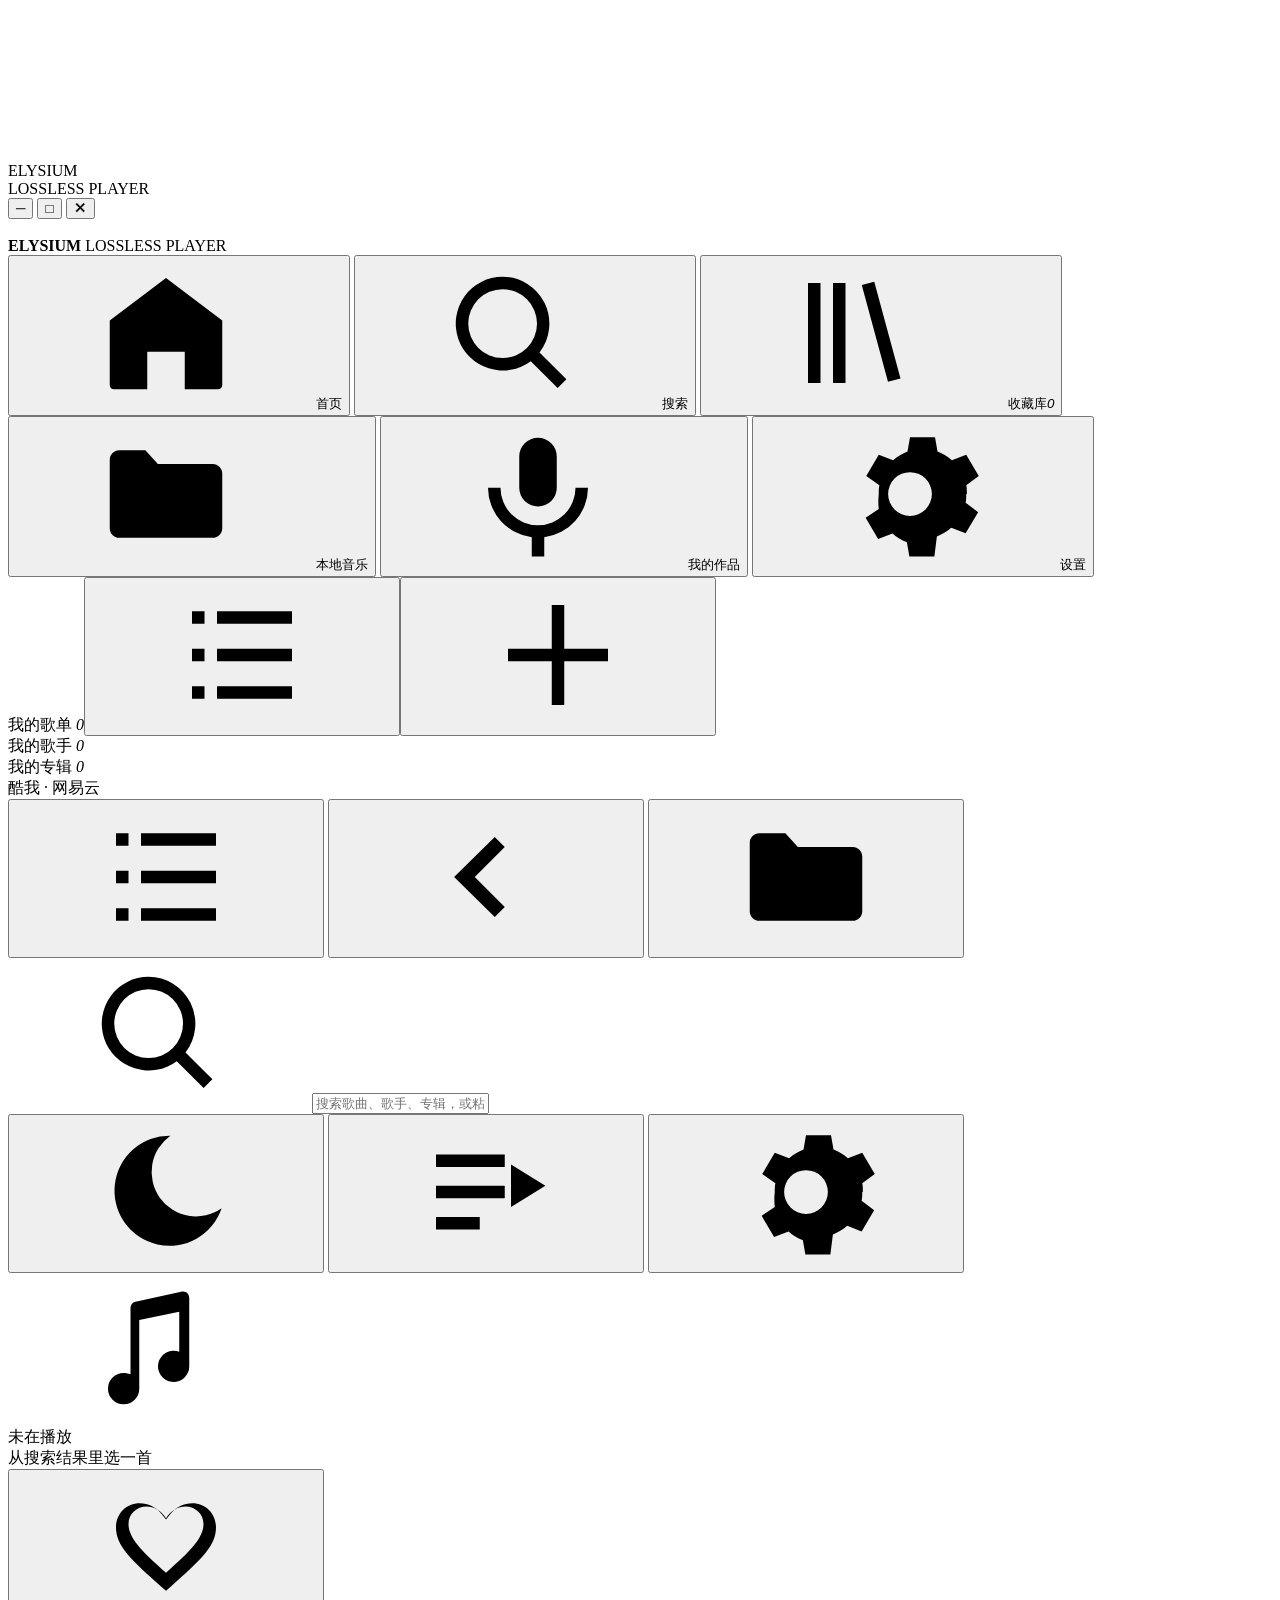
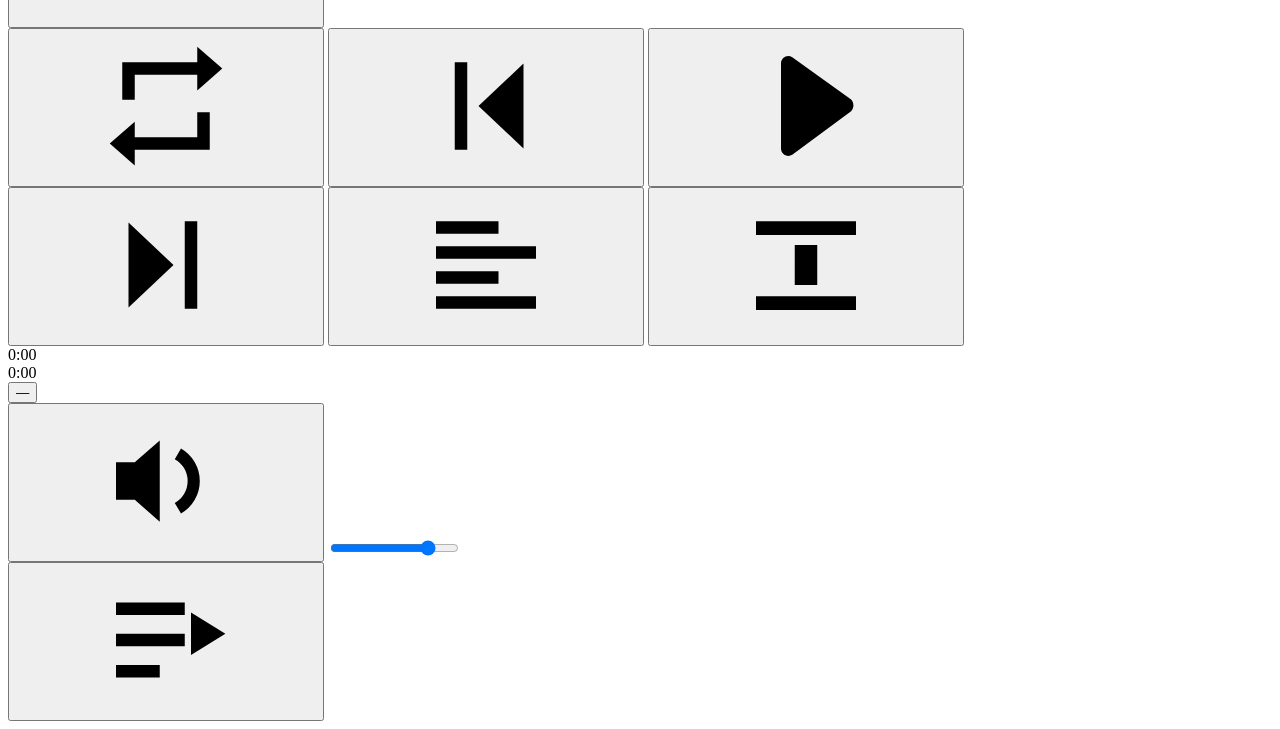
==== web/index.html @ 4a7fff87 "fix(android): beta1 三大真机问题修复（v2.2.0-beta2） 打包机制（beta1 根因）： - APK 的 Python/前端资源此前靠构建机手工拷到 android/app" ====
<!doctype html>
<html lang="zh-CN" data-theme="dark" data-chrome="on">
<head>
<meta charset="utf-8"/>
<!-- viewport-fit=cover：仅对 Android edge-to-edge 生效，桌面 WebView2 忽略 -->
<meta name="viewport" content="width=device-width, initial-scale=1, viewport-fit=cover"/>
<title>Elysium</title>
<link rel="icon" href="/logo.png">
<link rel="stylesheet" href="/style.css"/>
<!-- 窗口壳层：必须在 style.css 之后；回滚只需删掉这两行引用 -->
<link rel="stylesheet" href="/window-chrome.css"/>
</head>
<body>
<svg class="sprite" aria-hidden="true">
  <symbol id="i-note" viewBox="0 0 24 24"><path d="M9 18.5a2.5 2.5 0 1 1-2.5-2.5c.4 0 .8.1 1.1.2V5.6c0-.5.3-.9.8-1l7.3-1.6c.7-.2 1.3.3 1.3 1v10.9a2.5 2.5 0 1 1-1.6-2.3V6.2L9 7.5v11z"/></symbol>
  <symbol id="i-search" viewBox="0 0 24 24"><path d="M10.5 3a7.5 7.5 0 0 1 5.9 12.1l4.3 4.3-1.4 1.4-4.3-4.3A7.5 7.5 0 1 1 10.5 3zm0 2a5.5 5.5 0 1 0 0 11 5.5 5.5 0 0 0 0-11z"/></symbol>
  <symbol id="i-play" viewBox="0 0 24 24"><path d="M8 5.2c0-.9 1-1.5 1.8-1L19 10.8c.8.5.8 1.7 0 2.2L9.8 19.8c-.8.5-1.8-.1-1.8-1V5.2z"/></symbol>
  <symbol id="i-pause" viewBox="0 0 24 24"><path d="M7 4h3.2v16H7zM13.8 4H17v16h-3.2z"/></symbol>
  <symbol id="i-dl" viewBox="0 0 24 24"><path d="M11 3h2v9.2l3.3-3.3 1.4 1.4L12 16 6.3 10.3l1.4-1.4L11 12.2V3zM4 18h16v2H4z"/></symbol>
  <symbol id="i-heart" viewBox="0 0 24 24"><path d="M12 20.3l-1.1-1C6 14.9 3 12.2 3 8.9 3 6.2 5.1 4 7.8 4c1.6 0 3.1.7 4.2 1.9C13.1 4.7 14.6 4 16.2 4 18.9 4 21 6.2 21 8.9c0 3.3-3 6-7.9 10.4l-1.1 1z"/></symbol>
  <symbol id="i-heart-o" viewBox="0 0 24 24"><path d="M12 19l-.7-.6C6.4 14.1 4 11.8 4 8.9 4 6.7 5.6 5 7.8 5c1.3 0 2.6.6 3.5 1.7l.7.9.7-.9C13.6 5.6 14.9 5 16.2 5 18.4 5 20 6.7 20 8.9c0 2.9-2.4 5.2-7.3 9.5l-.7.6zm0-11.6C11.2 6.1 10 5.5 8.9 5.5 7.3 5.5 6 6.7 6 8.3c0 2.2 2 4.3 6 7.8 4-3.5 6-5.6 6-7.8 0-1.6-1.3-2.8-2.9-2.8-1.1 0-2.3.6-3.1 1.9z"/></symbol>
  <symbol id="i-quote" viewBox="0 0 24 24"><path d="M4 17h16v2H4zm0-4h10v2H4zm0-4h16v2H4zm0-4h10v2H4z"/></symbol>
  <symbol id="i-gear" viewBox="0 0 24 24"><path d="M12 8.5a3.5 3.5 0 1 0 0 7 3.5 3.5 0 0 0 0-7zm9 3.5c0 .5 0 1-.1 1.4l2 1.5-2 3.4-2.3-.9c-.7.6-1.5 1.1-2.3 1.4L15.9 22h-4l-.4-2.3c-.9-.3-1.6-.8-2.3-1.4l-2.3.9-2-3.4L7 14.4A11 11 0 0 1 7 12c0-.5 0-1 .1-1.4L5 9.1l2-3.4 2.3.9c.7-.6 1.5-1.1 2.3-1.4L12 2.9h4l.4 2.3c.9.3 1.6.8 2.3 1.4l2.3-.9 2 3.4-2 1.5c.1.4.1.9.1 1.4z"/></symbol>
  <symbol id="i-prev" viewBox="0 0 24 24"><path d="M7 5h2v14H7zm3.8 7L18 5.2v13.6L10.8 12z"/></symbol>
  <symbol id="i-next" viewBox="0 0 24 24"><path d="M15 5h2v14h-2zM13.2 12L6 18.8V5.2L13.2 12z"/></symbol>
  <symbol id="i-close" viewBox="0 0 24 24"><path d="M6.4 5 12 10.6 17.6 5 19 6.4 13.4 12 19 17.6 17.6 19 12 13.4 6.4 19 5 17.6 10.6 12 5 6.4z"/></symbol>
  <symbol id="i-vol" viewBox="0 0 24 24"><path d="M4 9h3l4-3.5v13L7 15H4zm10.4-2.2a6 6 0 0 1 0 10.4l-1-1.7a4 4 0 0 0 0-7z"/></symbol>
  <symbol id="i-vol-x" viewBox="0 0 24 24"><path d="M4 9h3l4-3.5v13L7 15H4zm10.6 1.1 1.4-1.4 1.8 1.8 1.8-1.8 1.4 1.4L19.2 12l1.8 1.8-1.4 1.4-1.8-1.8-1.8 1.8-1.4-1.4 1.8-1.8z"/></symbol>
  <symbol id="i-queue" viewBox="0 0 24 24"><path d="M4 6h11v2H4zm0 5h11v2H4zm0 5h7v2H4zm12-8.4L21.5 11 16 14.4V7.6z"/></symbol>
  <symbol id="i-repeat" viewBox="0 0 24 24"><path d="M7 7h10v2.5L21 6l-4-3.5V5H5v6h2V7zm10 10H7v-2.5L3 18l4 3.5V19h12v-6h-2v4z"/></symbol>
  <symbol id="i-repeat-one" viewBox="0 0 24 24"><path d="M7 7h10v2.5L21 6l-4-3.5V5H5v6h2V7zm10 10H7v-2.5L3 18l4 3.5V19h12v-6h-2v4zM12.9 9.6h-1.2l-1.4.8v1.2l1.3-.8v4.8h1.3V9.6z"/></symbol>
  <symbol id="i-shuffle" viewBox="0 0 24 24"><path d="M16 4h5v5h-2V7.4l-4.3 4.3-1.4-1.4L17.6 6H16V4zM3 6h4.2l9.5 9.5H21v2h-5l-9.5-9.5H3V6zm0 12h4.2l3.3-3.3 1.4 1.4L7.6 20H3v-2z"/></symbol>
  <symbol id="i-trash" viewBox="0 0 24 24"><path d="M9 3h6l1 2h4v2H4V5h4l1-2zM6 9h12l-1 12H7L6 9z"/></symbol>
  <symbol id="i-retry" viewBox="0 0 24 24"><path d="M12 5V2L8 6l4 4V7a5 5 0 1 1-5 5H5a7 7 0 1 0 7-7z"/></symbol>
  <symbol id="i-check" viewBox="0 0 24 24"><path d="M9.6 16.2 5.4 12l-1.4 1.4 5.6 5.6L20 8.6 18.6 7.2z"/></symbol>
  <symbol id="i-more" viewBox="0 0 24 24"><path d="M6 10.5a1.5 1.5 0 1 1 0 3 1.5 1.5 0 0 1 0-3zm6 0a1.5 1.5 0 1 1 0 3 1.5 1.5 0 0 1 0-3zm6 0a1.5 1.5 0 1 1 0 3 1.5 1.5 0 0 1 0-3z"/></symbol>
  <symbol id="i-home" viewBox="0 0 24 24"><path d="M12 3.2 21 10v10.3c0 .4-.3.7-.7.7H15v-6h-6v6H3.7c-.4 0-.7-.3-.7-.7V10l9-6.8z"/></symbol>
  <symbol id="i-lib" viewBox="0 0 24 24"><path d="M4 4h2v16H4zm4 0h2v16H8zm4.6.3 2-.5 4.2 15.5-2 .5z"/></symbol>
  <symbol id="i-disc" viewBox="0 0 24 24"><path d="M12 2a10 10 0 1 0 0 20 10 10 0 0 0 0-20zm0 2a8 8 0 1 1 0 16 8 8 0 0 1 0-16zm0 4.5a3.5 3.5 0 1 0 0 7 3.5 3.5 0 0 0 0-7z"/></symbol>
  <symbol id="i-mic" viewBox="0 0 24 24"><path d="M12 3a3 3 0 0 1 3 3v5a3 3 0 0 1-6 0V6a3 3 0 0 1 3-3zm6 8h2a8 8 0 0 1-7 7.9V22h-2v-3.1A8 8 0 0 1 4 11h2a6 6 0 0 0 12 0z"/></symbol>
  <symbol id="i-clock" viewBox="0 0 24 24"><path d="M12 3a9 9 0 1 0 0 18 9 9 0 0 0 0-18zm0 2a7 7 0 1 1 0 14 7 7 0 0 1 0-14zm-1 2v6l4.5 2.6L17 13.9l-3.5-2V7z"/></symbol>
  <symbol id="i-back" viewBox="0 0 24 24"><path d="M13.4 5.6 15 7.2 10.2 12l4.8 4.8-1.6 1.6L6.9 12z"/></symbol>
  <symbol id="i-fwd" viewBox="0 0 24 24"><path d="M10.6 5.6 9 7.2 13.8 12 9 16.8l1.6 1.6L17.1 12z"/></symbol>
  <symbol id="i-folder" viewBox="0 0 24 24"><path d="M3 6.5C3 5.7 3.7 5 4.5 5h4.2l2 2.2H19.5c.8 0 1.5.7 1.5 1.5v8.8c0 .8-.7 1.5-1.5 1.5h-15C3.7 19 3 18.3 3 17.5v-11z"/></symbol>
  <symbol id="i-sun" viewBox="0 0 24 24"><path d="M12 6.5a5.5 5.5 0 1 0 0 11 5.5 5.5 0 0 0 0-11zm0 2a3.5 3.5 0 1 1 0 7 3.5 3.5 0 0 1 0-7zM11 1h2v3h-2zm0 19h2v3h-2zM1 11h3v2H1zm19 0h3v2h-3zM4.2 5.6 5.6 4.2 7.8 6.4 6.4 7.8zM16.2 17.6l1.4-1.4 2.2 2.2-1.4 1.4zM18.4 4.2l1.4 1.4-2.2 2.2-1.4-1.4zM5.6 19.8l-1.4-1.4 2.2-2.2 1.4 1.4z"/></symbol>
  <symbol id="i-moon" viewBox="0 0 24 24"><path d="M12.7 3a8.8 8.8 0 1 0 8.2 11.6 7 7 0 0 1-8.2-11.6z"/></symbol>
  <symbol id="i-spark" viewBox="0 0 24 24"><path d="M12 2.6 13.9 9l6.5 1.9-6.5 1.9L12 19.4l-1.9-6.6L3.6 10.9 10.1 9z"/></symbol>
  <symbol id="i-plus" viewBox="0 0 24 24"><path d="M11 4h2v7h7v2h-7v7h-2v-7H4v-2h7z"/></symbol>
  <symbol id="i-mini" viewBox="0 0 24 24"><path d="M4 5h16v2.2H4zm0 12h16v2.2H4zm6.2-8.2h3.6v6.4h-3.6z"/></symbol>
  <symbol id="i-restore" viewBox="0 0 24 24"><path d="M4 4h16v16H4V4zm2 2v12h12V6H6zM8 8h8v8H8V8z"/></symbol>
  <symbol id="i-list" viewBox="0 0 24 24"><path d="M4 5h2v2H4zm4 0h12v2H8zM4 11h2v2H4zm4 0h12v2H8zm-4 6h2v2H4zm4 0h12v2H8z"/></symbol>
</svg>

<div class="shell">
  <!-- 自绘标题栏：窗口壳层的一部分，不属于业务 UI。
       .pywebview-drag-region 是 pywebview 在 frameless 下的拖拽区标记，
       等价于 ZCode 的 app-region:drag；窗口按钮区刻意不加，避免吞掉点击。 -->
  <div class="wc-title">
    <div class="wc-brand"><img src="/logo.png" alt=""><span>ELYSIUM</span></div>
    <div class="wc-drag pywebview-drag-region"></div>
    <div class="wc-path">LOSSLESS PLAYER</div>
    <div class="wc-ctrls">
      <button class="wc-ctrl" data-act="min" title="最小化" aria-label="最小化">─</button>
      <button class="wc-ctrl" data-act="max" title="最大化 / 还原" aria-label="最大化或还原">□</button>
      <button class="wc-ctrl" data-act="close" title="关闭" aria-label="关闭">✕</button>
    </div>
  </div>

  <aside class="side">
    <div class="side-brand">
      <div class="brand-mark"><img src="/logo.png" alt=""></div>
      <div class="brand-txt">
        <b>ELYSIUM</b>
        <span>LOSSLESS PLAYER</span>
      </div>
    </div>

    <nav class="snav" id="snav">
      <button class="snav-i on" data-nav="home"><svg><use href="#i-home"/></svg><span>首页</span></button>
      <button class="snav-i" data-nav="search"><svg><use href="#i-search"/></svg><span>搜索</span></button>
      <button class="snav-i" data-nav="library"><svg><use href="#i-lib"/></svg><span>收藏库</span><em id="libCount">0</em></button>
      <button class="snav-i" data-nav="local"><svg><use href="#i-folder"/></svg><span>本地音乐</span><em id="localCount" hidden></em></button>
      <button class="snav-i" data-nav="works"><svg><use href="#i-mic"/></svg><span>我的作品</span><em id="worksCount" hidden></em></button>
      <button class="snav-i" data-nav="settings"><svg><use href="#i-gear"/></svg><span>设置</span></button>
    </nav>

    <div class="side-scroll">
      <div class="side-sec">
        <div class="side-label">我的歌单 <em id="plCount">0</em><button class="side-add" id="plImport" title="导入歌单"><svg><use href="#i-list"/></svg></button><button class="side-add" id="plAdd" title="新建歌单"><svg><use href="#i-plus"/></svg></button></div>
        <div id="sidePlaylists" class="side-list"></div>
      </div>
      <div class="side-sec">
        <div class="side-label">我的歌手 <em id="artCount">0</em></div>
        <div id="sideArtists" class="side-list"></div>
      </div>
      <div class="side-sec">
        <div class="side-label">我的专辑 <em id="albCount">0</em></div>
        <div id="sideAlbums" class="side-list"></div>
      </div>
    </div>

    <div class="side-foot">
      <span class="dot"></span><span id="srcLabel">酷我 · 网易云</span>
    </div>
  </aside>

  <div class="stage">
    <header class="bar">
      <div class="bar-l">
        <button class="ic nav-btn" id="navBtn" title="菜单"><svg><use href="#i-list"/></svg></button>
        <button class="ic" id="backBtn" title="返回"><svg><use href="#i-back"/></svg></button>
        <button class="ic" id="styleBtn" title="全风格歌单"><svg><use href="#i-folder"/></svg></button>
      </div>

      <form class="search" id="searchForm" autocomplete="off">
        <div class="search-in">
          <svg class="sic"><use href="#i-search"/></svg>
          <input id="kw" type="text" placeholder="搜索歌曲、歌手、专辑，或粘贴链接"/>
          <button type="button" class="sic-clear" id="kwClear" hidden><svg><use href="#i-close"/></svg></button>
        </div>
      </form>

      <div class="bar-r">
        <button class="ic" id="themeBtn" title="切换主题"><svg><use href="#i-moon"/></svg></button>
        <button class="ic" id="panelBtn" title="队列与下载">
          <svg><use href="#i-queue"/></svg><em class="dot-badge" id="dlBadge" hidden>0</em>
        </button>
        <button class="ic" id="settingsBtn" title="设置"><svg><use href="#i-gear"/></svg></button>
      </div>
    </header>

    <main class="view" id="view"></main>
  </div>

  <footer class="player">
    <div class="mini-drag pywebview-drag-region"></div>
    <div class="pl-l">
      <div class="pl-art" id="plArt"><svg><use href="#i-note"/></svg><span class="spin" id="buffering" hidden></span></div>
      <div class="pl-meta">
        <div class="pl-title" id="plTitle">未在播放</div>
        <div class="pl-sub" id="plSub">从搜索结果里选一首</div>
      </div>
      <button class="ic pl-fav" id="plFav" title="收藏"><svg><use href="#i-heart-o"/></svg></button>
    </div>

    <div class="pl-m">
      <div class="pl-ctrl">
        <button class="ic" id="modeBtn" title="顺序播放"><svg><use href="#i-repeat"/></svg></button>
        <button class="ic" id="prevBtn" title="上一首"><svg><use href="#i-prev"/></svg></button>
        <button class="pl-play" id="playBtn" title="播放 / 暂停"><svg><use href="#i-play"/></svg></button>
        <button class="ic" id="nextBtn" title="下一首"><svg><use href="#i-next"/></svg></button>
        <button class="ic" id="lyricBtn" title="歌词"><svg><use href="#i-quote"/></svg></button>
        <button class="ic" id="miniBtn" title="迷你条"><svg><use href="#i-mini"/></svg></button>
      </div>
      <div class="pl-seek">
        <span class="mono" id="curTime">0:00</span>
        <div class="seek" id="seekBar">
          <div class="seek-tr"></div>
          <div class="seek-buf" id="seekBuf"></div>
          <div class="seek-fill" id="seekFill"></div>
          <div class="seek-dot" id="seekDot"></div>
        </div>
        <span class="mono" id="allTime">0:00</span>
      </div>
    </div>

    <div class="pl-r">
      <button class="pl-spec mono" id="plSpec" data-act="pq" title="切换播放音质">—</button>
      <div class="vol">
        <button class="ic" id="volBtn"><svg><use href="#i-vol"/></svg></button>
        <input type="range" id="vol" min="0" max="100" value="80"/>
      </div>
      <button class="ic" id="panelBtn2" title="队列"><svg><use href="#i-queue"/></svg></button>
    </div>
  </footer>
</div>

<!-- 抽屉遮罩：任一抽屉打开时压暗主区，点按关闭（行为在 app.js 的 MutationObserver） -->
<div class="drawer-mask" id="drawerMask" hidden></div>

<aside class="drawer right" id="panelDrawer" hidden>
  <div class="drawer-head">
    <div class="dtabs">
      <button class="dtab on" data-pt="queue">队列</button>
      <button class="dtab" data-pt="dl">下载 <em id="dlCount">0</em></button>
    </div>
    <button class="ic" data-close="panelDrawer"><svg><use href="#i-close"/></svg></button>
  </div>
  <div class="drawer-body">
    <div id="queuePane"></div>
    <div id="dlPane" hidden></div>
  </div>
</aside>

<aside class="drawer right wide" id="npDrawer" hidden>
  <div class="drawer-head">
    <div class="dtabs">
      <button class="dtab on" data-act="nptab" data-tab="lyric">正在播放</button>
      <button class="dtab" data-act="nptab" data-tab="queue">队列</button>
    </div>
    <button class="ic" data-close="npDrawer"><svg><use href="#i-close"/></svg></button>
  </div>
  <div class="drawer-body np-body" id="npBody"></div>
</aside>

<aside class="drawer right wide" id="settingsDrawer" hidden>
  <div class="drawer-head">
    <div class="dtabs"><button class="dtab on">设置</button></div>
    <button class="ic" data-close="settingsDrawer"><svg><use href="#i-close"/></svg></button>
  </div>
  <div class="drawer-body" id="settingsBody"></div>
</aside>

<aside class="drawer right xwide" id="importDrawer" hidden>
  <div class="drawer-head">
    <div class="dtabs"><button class="dtab on">导入歌单</button></div>
    <button class="ic" data-close="importDrawer"><svg><use href="#i-close"/></svg></button>
  </div>
  <div class="drawer-body" id="importBody"></div>
</aside>

<!-- 多端同步预览：dry-run 的差异清单，勾完才落盘（与导入歌单同一套规矩） -->
<aside class="drawer right xwide" id="syncDrawer" hidden>
  <div class="drawer-head">
    <div class="dtabs"><button class="dtab on">从远端拉取</button></div>
    <button class="ic" data-close="syncDrawer"><svg><use href="#i-close"/></svg></button>
  </div>
  <div class="drawer-body" id="syncBody"></div>
</aside>

<div class="lyric-layer" id="lyricLayer" hidden>
  <div class="lyric-card">
    <div class="lyric-head">
      <div>
        <div class="kicker">LYRICS</div>
        <h3 id="lyricTitle">歌词</h3>
      </div>
      <button class="ic" data-close="lyricLayer"><svg><use href="#i-close"/></svg></button>
    </div>
    <div class="lyric-body" id="lyricBody"></div>
    <div class="lyric-foot lrc-tools">
      <button class="btn ghost" data-act="lrc-off" data-d="-0.5" title="歌词提前半秒（歌词比人声慢时用）">−0.5s</button>
      <span class="mono" data-off>0ms</span>
      <button class="btn ghost" data-act="lrc-off" data-d="0.5" title="歌词延后半秒（歌词比人声快时用）">+0.5s</button>
      <button class="btn ghost" data-act="lrc-off" data-d="0" data-reset hidden>复位</button>
      <span class="lrc-gap"></span>
      <button class="btn ghost" id="lyricSave">保存 .lrc</button>
    </div>
  </div>
</div>

<!-- K 歌全屏层（P8）：伴奏 + 麦克风混录。关闭走 data-act="k-close"（要收麦克风、
     关 AudioContext、还播放器位置），不能用通用 data-close。 -->
<div class="sing-layer" id="singLayer" hidden>
  <div class="k-bg" id="kBg"></div>
  <div class="k-head">
    <div class="k-meta">
      <div class="k-title ell" id="kTitle"></div>
      <div class="k-artist ell" id="kArtist"></div>
      <div class="k-badge mono" id="kKeyBadge" hidden title="调性 / 音域由原唱旋律自动解析，供参考"></div>
    </div>
    <div class="k-rec mono" id="kRecTime">0:00</div>
    <button class="ic k-x" data-act="k-close" title="关闭"><svg><use href="#i-close"/></svg></button>
  </div>
  <div class="k-prog"><div class="k-prog-fill" id="kProgFill"></div></div>
  <div class="k-stage" id="kStage"></div>
  <!-- 实时音准（P9）：大字音名 + 音分偏差 + CDEFGAB 音阶刻度条 -->
  <div class="k-pitch" id="kPitchBar">
    <div class="kp-note mono" id="kpNote">—</div>
    <div class="kp-mid">
      <div class="kp-bar">
        <div class="kp-ticks" id="kpTicks"></div>
        <div class="kp-target" id="kpTarget" hidden></div>
        <div class="kp-needle" id="kpNeedle"></div>
      </div>
      <div class="kp-cents mono" id="kpCents">等你开口</div>
    </div>
  </div>
  <div class="k-lines" id="kLines"></div>
  <div class="k-ctl" id="kCtl">
    <label class="k-vol" title="伴奏音量"><svg><use href="#i-disc"/></svg><input type="range" id="kAccVol" min="0" max="150" value="90"/></label>
    <label class="k-vol k-mic-only" title="人声音量"><svg><use href="#i-mic"/></svg><input type="range" id="kMicVol" min="0" max="200" value="100"/></label>
    <span class="k-meter k-mic-only" title="麦克风电平"><span id="kMicLvl"></span></span>
    <label class="k-vol k-mic-only" title="人声明亮 / 醇厚"><svg><use href="#i-spark"/></svg><input type="range" id="kTone" min="-6" max="6" step="1" value="0"/></label>
    <select class="k-sel k-mic-only" id="kReverb" title="混响（耳返空间感）">
      <option value="dry">干声</option>
      <option value="room">小房间</option>
      <option value="studio" selected>录音棚</option>
      <option value="stage">演唱会</option>
      <option value="bath">澡堂</option>
    </select>
    <label class="k-vol" title="升降调（变调不变速 ±6 半音，适合自己音域的调）；唱完这首才可换">
      <svg><use href="#i-note"/></svg>
      <select class="k-sel" id="kPitch">
        <option value="-6">−6</option>
        <option value="-5">−5</option>
        <option value="-4">−4</option>
        <option value="-3">−3</option>
        <option value="-2">−2</option>
        <option value="-1">−1</option>
        <option value="0" selected>原调</option>
        <option value="1">+1</option>
        <option value="2">+2</option>
        <option value="3">+3</option>
        <option value="4">+4</option>
        <option value="5">+5</option>
        <option value="6">+6</option>
      </select>
    </label>
    <label class="k-vocal k-mic-only" title="耳返：耳机里听自己的声音。外放时建议关闭防啸叫">
      <input type="checkbox" id="kEcho" checked/>耳返
    </label>
    <label class="k-vocal" title="消人声对「人声居中」的混音有效；自动判定结果在左侧标签">
      <input type="checkbox" id="kVocal"/>跟原唱一起唱
      <em class="k-auto" id="kAutoTag">…</em>
    </label>
    <button class="btn primary sm" id="kFinish" data-act="k-finish" hidden>唱完了</button>
    <button class="btn ghost sm" id="kBack" data-act="k-close">退出</button>
  </div>
</div>

<!-- 输入浮层：替代原生 prompt()（新建/重命名歌单、下载目录），样式随主题 -->
<div class="ask-layer" id="askLayer" hidden>
  <div class="ask-card">
    <div class="ask-title" id="askTitle"></div>
    <input id="askInput" type="text" autocomplete="off"/>
    <div class="ask-acts">
      <button class="btn sm" id="askCancel">取消</button>
      <button class="btn sm primary" id="askOk">确定</button>
    </div>
  </div>
</div>

<div class="qmenu" id="qmenu" hidden></div>
<div class="ctxmenu" id="ctxmenu" hidden></div>
<div class="toasts" id="toasts"></div>
<audio id="audio" preload="metadata"></audio>

<script src="/window-chrome.js"></script>
<script src="/app.js"></script>
</body>
</html>
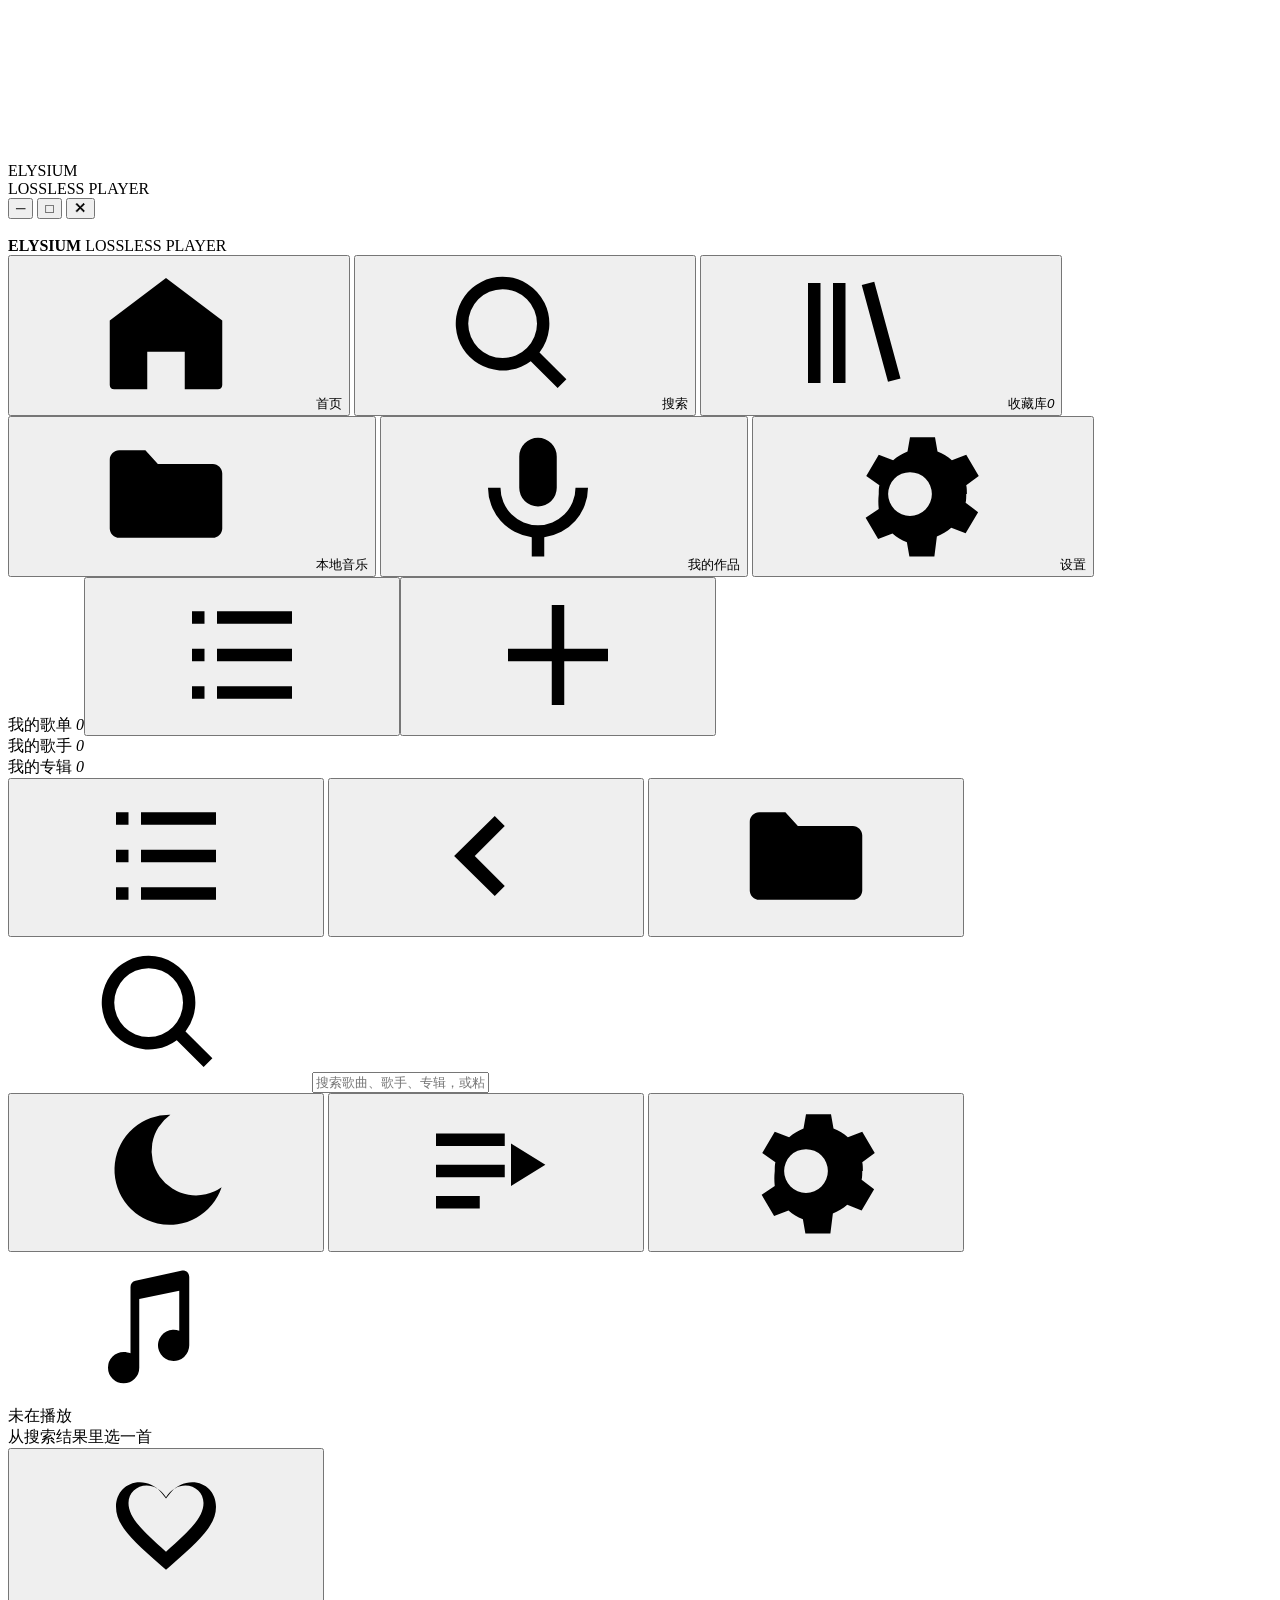
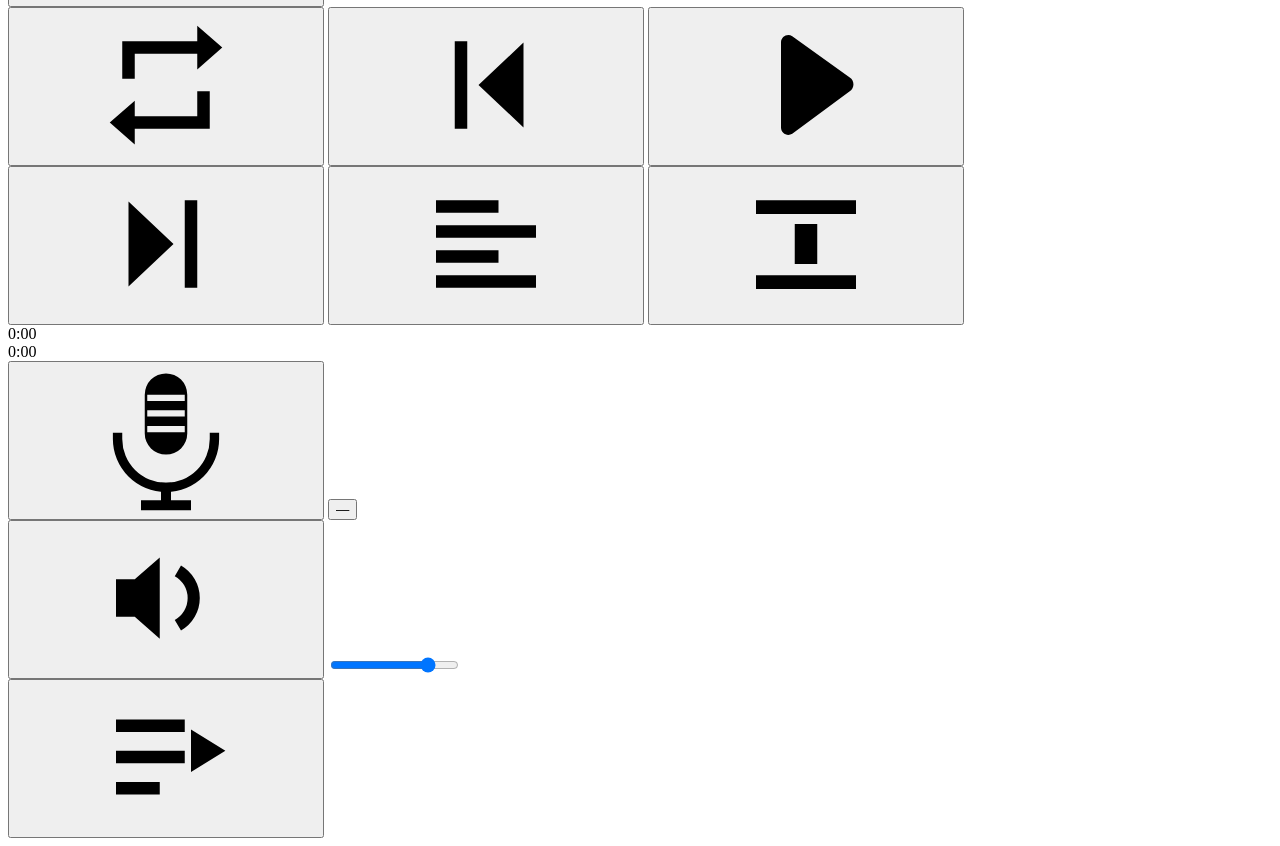
==== commit 984d557a: "feat(ui): 全面 UI 审查五轮迭代落地 —— K 歌坞重制为调音台面板（伴奏/人声/音色三通道推子带读数+混响预设 chips+耳返开关+变调步进器、原唱/伴唱 segmented；暗色 a" ====
--- a/web/index.html
+++ b/web/index.html
@@ -38,6 +38,13 @@
   <symbol id="i-lib" viewBox="0 0 24 24"><path d="M4 4h2v16H4zm4 0h2v16H8zm4.6.3 2-.5 4.2 15.5-2 .5z"/></symbol>
   <symbol id="i-disc" viewBox="0 0 24 24"><path d="M12 2a10 10 0 1 0 0 20 10 10 0 0 0 0-20zm0 2a8 8 0 1 1 0 16 8 8 0 0 1 0-16zm0 4.5a3.5 3.5 0 1 0 0 7 3.5 3.5 0 0 0 0-7z"/></symbol>
   <symbol id="i-mic" viewBox="0 0 24 24"><path d="M12 3a3 3 0 0 1 3 3v5a3 3 0 0 1-6 0V6a3 3 0 0 1 3-3zm6 8h2a8 8 0 0 1-7 7.9V22h-2v-3.1A8 8 0 0 1 4 11h2a6 6 0 0 0 12 0z"/></symbol>
+  <!-- 展开页 K 歌专用：带网罩横纹 + U 支架 + 底座的麦克风，小尺寸下也不会被看成录音圆点 -->
+  <symbol id="i-mic-sing" viewBox="0 0 24 24">
+    <path fill-rule="evenodd" d="M12 1.5a3.4 3.4 0 0 1 3.4 3.4v6.2a3.4 3.4 0 0 1-6.8 0V4.9A3.4 3.4 0 0 1 12 1.5zM9 4.9h6v1H9zm0 2.5h6v1H9zm0 2.5h6v1H9z"/>
+    <path d="M5 11v1a7 7 0 0 0 14 0v-1h1.5v1a8.5 8.5 0 0 1-17 0v-1z"/>
+    <path d="M11.2 19h1.6v3h-1.6z"/>
+    <path d="M8 21.8h8v1.6H8z"/>
+  </symbol>
   <symbol id="i-clock" viewBox="0 0 24 24"><path d="M12 3a9 9 0 1 0 0 18 9 9 0 0 0 0-18zm0 2a7 7 0 1 1 0 14 7 7 0 0 1 0-14zm-1 2v6l4.5 2.6L17 13.9l-3.5-2V7z"/></symbol>
   <symbol id="i-back" viewBox="0 0 24 24"><path d="M13.4 5.6 15 7.2 10.2 12l4.8 4.8-1.6 1.6L6.9 12z"/></symbol>
   <symbol id="i-fwd" viewBox="0 0 24 24"><path d="M10.6 5.6 9 7.2 13.8 12 9 16.8l1.6 1.6L17.1 12z"/></symbol>
@@ -45,6 +52,7 @@
   <symbol id="i-sun" viewBox="0 0 24 24"><path d="M12 6.5a5.5 5.5 0 1 0 0 11 5.5 5.5 0 0 0 0-11zm0 2a3.5 3.5 0 1 1 0 7 3.5 3.5 0 0 1 0-7zM11 1h2v3h-2zm0 19h2v3h-2zM1 11h3v2H1zm19 0h3v2h-3zM4.2 5.6 5.6 4.2 7.8 6.4 6.4 7.8zM16.2 17.6l1.4-1.4 2.2 2.2-1.4 1.4zM18.4 4.2l1.4 1.4-2.2 2.2-1.4-1.4zM5.6 19.8l-1.4-1.4 2.2-2.2 1.4 1.4z"/></symbol>
   <symbol id="i-moon" viewBox="0 0 24 24"><path d="M12.7 3a8.8 8.8 0 1 0 8.2 11.6 7 7 0 0 1-8.2-11.6z"/></symbol>
   <symbol id="i-spark" viewBox="0 0 24 24"><path d="M12 2.6 13.9 9l6.5 1.9-6.5 1.9L12 19.4l-1.9-6.6L3.6 10.9 10.1 9z"/></symbol>
+  <symbol id="i-mix" viewBox="0 0 24 24"><path d="M5 3h2v7H5V3zm0 12h2v6H5v-6zm6-12h2v5h-2V3zm0 10h2v8h-2v-8zm6-10h2v12h-2V3zm0 14h2v4h-2v-4zM6 9.9a2.6 2.6 0 1 1 0 5.2 2.6 2.6 0 0 1 0-5.2zM12 7.9a2.6 2.6 0 1 1 0 5.2 2.6 2.6 0 0 1 0-5.2zM18 14.9a2.6 2.6 0 1 1 0 5.2 2.6 2.6 0 0 1 0-5.2z"/></symbol>
   <symbol id="i-plus" viewBox="0 0 24 24"><path d="M11 4h2v7h7v2h-7v7h-2v-7H4v-2h7z"/></symbol>
   <symbol id="i-mini" viewBox="0 0 24 24"><path d="M4 5h16v2.2H4zm0 12h16v2.2H4zm6.2-8.2h3.6v6.4h-3.6z"/></symbol>
   <symbol id="i-restore" viewBox="0 0 24 24"><path d="M4 4h16v16H4V4zm2 2v12h12V6H6zM8 8h8v8H8V8z"/></symbol>
@@ -86,7 +94,7 @@
 
     <div class="side-scroll">
       <div class="side-sec">
-        <div class="side-label">我的歌单 <em id="plCount">0</em><button class="side-add" id="plImport" title="导入歌单"><svg><use href="#i-list"/></svg></button><button class="side-add" id="plAdd" title="新建歌单"><svg><use href="#i-plus"/></svg></button></div>
+        <div class="side-label">我的歌单 <em id="plCount">0</em><button class="side-add" id="plImport" title="导入歌单" aria-label="导入歌单"><svg><use href="#i-list"/></svg></button><button class="side-add" id="plAdd" title="新建歌单" aria-label="新建歌单"><svg><use href="#i-plus"/></svg></button></div>
         <div id="sidePlaylists" class="side-list"></div>
       </div>
       <div class="side-sec">
@@ -99,17 +107,14 @@
       </div>
     </div>
 
-    <div class="side-foot">
-      <span class="dot"></span><span id="srcLabel">酷我 · 网易云</span>
-    </div>
   </aside>
 
   <div class="stage">
     <header class="bar">
       <div class="bar-l">
-        <button class="ic nav-btn" id="navBtn" title="菜单"><svg><use href="#i-list"/></svg></button>
-        <button class="ic" id="backBtn" title="返回"><svg><use href="#i-back"/></svg></button>
-        <button class="ic" id="styleBtn" title="全风格歌单"><svg><use href="#i-folder"/></svg></button>
+        <button class="ic nav-btn" id="navBtn" title="菜单" aria-label="菜单"><svg><use href="#i-list"/></svg></button>
+        <button class="ic" id="backBtn" title="返回" aria-label="返回"><svg><use href="#i-back"/></svg></button>
+        <button class="ic" id="styleBtn" title="风格电台" aria-label="风格电台"><svg><use href="#i-folder"/></svg></button>
       </div>
 
       <form class="search" id="searchForm" autocomplete="off">
@@ -121,11 +126,11 @@
       </form>
 
       <div class="bar-r">
-        <button class="ic" id="themeBtn" title="切换主题"><svg><use href="#i-moon"/></svg></button>
+        <button class="ic" id="themeBtn" title="切换主题" aria-label="切换主题"><svg><use href="#i-moon"/></svg></button>
         <button class="ic" id="panelBtn" title="队列与下载">
           <svg><use href="#i-queue"/></svg><em class="dot-badge" id="dlBadge" hidden>0</em>
         </button>
-        <button class="ic" id="settingsBtn" title="设置"><svg><use href="#i-gear"/></svg></button>
+        <button class="ic" id="settingsBtn" title="设置" aria-label="设置"><svg><use href="#i-gear"/></svg></button>
       </div>
     </header>
 
@@ -140,17 +145,17 @@
         <div class="pl-title" id="plTitle">未在播放</div>
         <div class="pl-sub" id="plSub">从搜索结果里选一首</div>
       </div>
-      <button class="ic pl-fav" id="plFav" title="收藏"><svg><use href="#i-heart-o"/></svg></button>
+      <button class="ic pl-fav" id="plFav" title="收藏" aria-label="收藏"><svg><use href="#i-heart-o"/></svg></button>
     </div>
 
     <div class="pl-m">
       <div class="pl-ctrl">
-        <button class="ic" id="modeBtn" title="顺序播放"><svg><use href="#i-repeat"/></svg></button>
-        <button class="ic" id="prevBtn" title="上一首"><svg><use href="#i-prev"/></svg></button>
-        <button class="pl-play" id="playBtn" title="播放 / 暂停"><svg><use href="#i-play"/></svg></button>
-        <button class="ic" id="nextBtn" title="下一首"><svg><use href="#i-next"/></svg></button>
-        <button class="ic" id="lyricBtn" title="歌词"><svg><use href="#i-quote"/></svg></button>
-        <button class="ic" id="miniBtn" title="迷你条"><svg><use href="#i-mini"/></svg></button>
+        <button class="ic" id="modeBtn" title="顺序播放" aria-label="顺序播放"><svg><use href="#i-repeat"/></svg></button>
+        <button class="ic" id="prevBtn" title="上一首" aria-label="上一首"><svg><use href="#i-prev"/></svg></button>
+        <button class="pl-play" id="playBtn" title="播放 / 暂停" aria-label="播放 / 暂停"><svg><use href="#i-play"/></svg></button>
+        <button class="ic" id="nextBtn" title="下一首" aria-label="下一首"><svg><use href="#i-next"/></svg></button>
+        <button class="ic" id="lyricBtn" title="歌词" aria-label="歌词"><svg><use href="#i-quote"/></svg></button>
+        <button class="ic" id="miniBtn" title="迷你条" aria-label="迷你条"><svg><use href="#i-mini"/></svg></button>
       </div>
       <div class="pl-seek">
         <span class="mono" id="curTime">0:00</span>
@@ -165,12 +170,13 @@
     </div>
 
     <div class="pl-r">
+      <button class="ic" data-act="karaoke" title="K 歌这一首" aria-label="K 歌这一首"><svg><use href="#i-mic-sing"/></svg></button>
       <button class="pl-spec mono" id="plSpec" data-act="pq" title="切换播放音质">—</button>
       <div class="vol">
-        <button class="ic" id="volBtn"><svg><use href="#i-vol"/></svg></button>
+        <button class="ic" id="volBtn" title="静音 / 取消静音" aria-label="静音 / 取消静音"><svg><use href="#i-vol"/></svg></button>
         <input type="range" id="vol" min="0" max="100" value="80"/>
       </div>
-      <button class="ic" id="panelBtn2" title="队列"><svg><use href="#i-queue"/></svg></button>
+      <button class="ic" id="panelBtn2" title="队列" aria-label="队列"><svg><use href="#i-queue"/></svg></button>
     </div>
   </footer>
 </div>
@@ -192,16 +198,55 @@
   </div>
 </aside>
 
-<aside class="drawer right wide" id="npDrawer" hidden>
-  <div class="drawer-head">
-    <div class="dtabs">
-      <button class="dtab on" data-act="nptab" data-tab="lyric">正在播放</button>
-      <button class="dtab" data-act="nptab" data-tab="queue">队列</button>
-    </div>
-    <button class="ic" data-close="npDrawer"><svg><use href="#i-close"/></svg></button>
-  </div>
-  <div class="drawer-body np-body" id="npBody"></div>
-</aside>
+<!-- 正在播放 · SP 式全屏展开层（P10）：一份 DOM、桌面/手机两套排布。
+     保留 id=npDrawer 与 hidden 语义，openNp / 抽屉互斥 / Escape 逻辑全部照旧。
+     歌词容器 id 仍是 npLyricBody，逐行高亮 / 自动跟随 / 点行 seek 整套复用。 -->
+<div class="np-layer" id="npDrawer" hidden>
+  <div class="np-head">
+    <!-- 返回键统一左上角 ←：右上角 ✕ 是独立窗口语义，不适合页内层级返回 -->
+    <button class="np-ico np-back" data-close="npDrawer" title="返回" aria-label="返回"><svg><use href="#i-back"/></svg></button>
+    <div class="np-id">
+      <div class="np-art" id="npArt"></div>
+      <div class="np-id-txt">
+        <div class="np-title ell" id="npTitle"></div>
+        <div class="np-sub ell" id="npSub"></div>
+      </div>
+    </div>
+  </div>
+
+  <div class="np-main" id="npBody"></div>
+
+  <div class="np-dock">
+    <div class="np-seek-row">
+      <span class="mono" id="npCurTime">0:00</span>
+      <div class="seek" id="npSeekBar">
+        <div class="seek-tr"></div><div class="seek-buf" id="npSeekBuf"></div>
+        <div class="seek-fill" id="npSeekFill"></div><div class="seek-dot" id="npSeekDot"></div>
+      </div>
+      <span class="mono" id="npAllTime">0:00</span>
+    </div>
+    <div class="np-keys">
+      <!-- 左组：收藏 / K 歌（麦克风）/ 播放模式；手机端与右组各 3 键，左右对称 -->
+      <div class="np-kl">
+        <button class="np-ico" id="npFav" data-act="np-fav" title="收藏" aria-label="收藏"><svg><use href="#i-heart-o"/></svg></button>
+        <button class="np-ico" data-act="karaoke" title="K 歌这一首" aria-label="K 歌这一首"><svg><use href="#i-mic-sing"/></svg></button>
+        <button class="np-ico" id="npMode" data-act="np-mode" title="播放模式" aria-label="播放模式"><svg><use href="#i-repeat"/></svg></button>
+      </div>
+      <!-- 中间组只留三键：上一首 / 播放 / 下一首，播放键严格落在视口中轴 -->
+      <div class="np-kc">
+        <button class="np-ico" data-act="np-prev" title="上一首" aria-label="上一首"><svg><use href="#i-prev"/></svg></button>
+        <button class="np-play" id="npPlay" data-act="np-play" title="播放 / 暂停" aria-label="播放 / 暂停"><svg><use href="#i-play"/></svg></button>
+        <button class="np-ico" data-act="np-next" title="下一首" aria-label="下一首"><svg><use href="#i-next"/></svg></button>
+      </div>
+      <div class="np-kr">
+        <button class="np-spec mono" id="npSpec" data-act="pq" title="切换播放音质">—</button>
+        <button class="np-ico" id="npQueueBtn" data-act="nptab" data-tab="queue" title="队列" aria-label="队列"><svg><use href="#i-queue"/></svg></button>
+        <button class="np-ico" id="npMute" data-act="np-mute" title="静音" aria-label="静音"><svg><use href="#i-vol"/></svg></button>
+        <input type="range" id="npVol" min="0" max="100" value="80" title="音量"/>
+      </div>
+    </div>
+  </div>
+</div>
 
 <aside class="drawer right wide" id="settingsDrawer" hidden>
   <div class="drawer-head">
@@ -254,13 +299,12 @@
 <div class="sing-layer" id="singLayer" hidden>
   <div class="k-bg" id="kBg"></div>
   <div class="k-head">
+    <button class="ic k-x" data-act="k-close" title="退出演唱" aria-label="退出演唱"><svg><use href="#i-back"/></svg></button>
     <div class="k-meta">
       <div class="k-title ell" id="kTitle"></div>
       <div class="k-artist ell" id="kArtist"></div>
       <div class="k-badge mono" id="kKeyBadge" hidden title="调性 / 音域由原唱旋律自动解析，供参考"></div>
     </div>
-    <div class="k-rec mono" id="kRecTime">0:00</div>
-    <button class="ic k-x" data-act="k-close" title="关闭"><svg><use href="#i-close"/></svg></button>
   </div>
   <div class="k-prog"><div class="k-prog-fill" id="kProgFill"></div></div>
   <div class="k-stage" id="kStage"></div>
@@ -277,45 +321,82 @@
     </div>
   </div>
   <div class="k-lines" id="kLines"></div>
+  <!-- 控制坞：调音台面板（按需展开）+ 传输行 + 模式行。
+       交互对齐全民K歌：原唱/伴唱是切换、调音进面板（通道推子+混响预设+耳返开关）、变调用步进器 -->
   <div class="k-ctl" id="kCtl">
-    <label class="k-vol" title="伴奏音量"><svg><use href="#i-disc"/></svg><input type="range" id="kAccVol" min="0" max="150" value="90"/></label>
-    <label class="k-vol k-mic-only" title="人声音量"><svg><use href="#i-mic"/></svg><input type="range" id="kMicVol" min="0" max="200" value="100"/></label>
-    <span class="k-meter k-mic-only" title="麦克风电平"><span id="kMicLvl"></span></span>
-    <label class="k-vol k-mic-only" title="人声明亮 / 醇厚"><svg><use href="#i-spark"/></svg><input type="range" id="kTone" min="-6" max="6" step="1" value="0"/></label>
-    <select class="k-sel k-mic-only" id="kReverb" title="混响（耳返空间感）">
-      <option value="dry">干声</option>
-      <option value="room">小房间</option>
-      <option value="studio" selected>录音棚</option>
-      <option value="stage">演唱会</option>
-      <option value="bath">澡堂</option>
-    </select>
-    <label class="k-vol" title="升降调（变调不变速 ±6 半音，适合自己音域的调）；唱完这首才可换">
-      <svg><use href="#i-note"/></svg>
-      <select class="k-sel" id="kPitch">
-        <option value="-6">−6</option>
-        <option value="-5">−5</option>
-        <option value="-4">−4</option>
-        <option value="-3">−3</option>
-        <option value="-2">−2</option>
-        <option value="-1">−1</option>
-        <option value="0" selected>原调</option>
-        <option value="1">+1</option>
-        <option value="2">+2</option>
-        <option value="3">+3</option>
-        <option value="4">+4</option>
-        <option value="5">+5</option>
-        <option value="6">+6</option>
-      </select>
-    </label>
-    <label class="k-vocal k-mic-only" title="耳返：耳机里听自己的声音。外放时建议关闭防啸叫">
-      <input type="checkbox" id="kEcho" checked/>耳返
-    </label>
-    <label class="k-vocal" title="消人声对「人声居中」的混音有效；自动判定结果在左侧标签">
-      <input type="checkbox" id="kVocal"/>跟原唱一起唱
-      <em class="k-auto" id="kAutoTag">…</em>
-    </label>
-    <button class="btn primary sm" id="kFinish" data-act="k-finish" hidden>唱完了</button>
-    <button class="btn ghost sm" id="kBack" data-act="k-close">退出</button>
+    <div class="kc-mixer" id="kMixer" hidden>
+      <div class="km-grid">
+        <div class="km-ch">
+          <div class="km-head"><span class="km-name"><svg><use href="#i-disc"/></svg>伴奏</span><span class="km-val mono" id="kAccValTxt"></span></div>
+          <input type="range" class="k-fader" id="kAccVol" min="0" max="150" value="90" title="伴奏音量"/>
+        </div>
+        <div class="km-ch k-mic-only">
+          <div class="km-head"><span class="km-name"><svg><use href="#i-mic"/></svg>人声</span><span class="km-val mono" id="kMicValTxt"></span></div>
+          <input type="range" class="k-fader" id="kMicVol" min="0" max="200" value="100" title="人声音量"/>
+          <div class="k-meter km-meter" title="麦克风电平"><span id="kMicLvl"></span></div>
+          <label class="km-echo" title="耳返：耳机里听自己的声音。外放时建议关闭防啸叫">
+            <input type="checkbox" class="switch" id="kEcho" checked/>耳返
+          </label>
+        </div>
+        <div class="km-ch k-mic-only">
+          <div class="km-head"><span class="km-name"><svg><use href="#i-spark"/></svg>音色</span><span class="km-val mono" id="kToneValTxt"></span></div>
+          <input type="range" class="k-fader" id="kTone" min="-6" max="6" step="1" value="0" title="人声音色：向右明亮（齿音清晰），向左温暖（醇厚）"/>
+          <div class="km-ends" aria-hidden="true"><span>温暖</span><span>明亮</span></div>
+        </div>
+        <div class="km-ch km-wide k-mic-only">
+          <div class="km-head"><span class="km-name">混响</span></div>
+          <div class="km-chips" id="kReverbChips" role="group" aria-label="混响预设">
+            <button type="button" data-v="dry">干声</button>
+            <button type="button" data-v="room">小房间</button>
+            <button type="button" data-v="studio">录音棚</button>
+            <button type="button" data-v="stage">演唱会</button>
+            <button type="button" data-v="bath">澡堂</button>
+          </div>
+          <select id="kReverb" hidden title="混响（耳返空间感）">
+            <option value="dry">干声</option>
+            <option value="room">小房间</option>
+            <option value="studio" selected>录音棚</option>
+            <option value="stage">演唱会</option>
+            <option value="bath">澡堂</option>
+          </select>
+          <select id="kPitch" hidden title="升降调（变调不变速 ±6 半音）">
+            <option value="-6">−6</option>
+            <option value="-5">−5</option>
+            <option value="-4">−4</option>
+            <option value="-3">−3</option>
+            <option value="-2">−2</option>
+            <option value="-1">−1</option>
+            <option value="0" selected>原调</option>
+            <option value="1">+1</option>
+            <option value="2">+2</option>
+            <option value="3">+3</option>
+            <option value="4">+4</option>
+            <option value="5">+5</option>
+            <option value="6">+6</option>
+          </select>
+        </div>
+      </div>
+      <input type="checkbox" id="kVocal" hidden/>
+    </div>
+    <div class="kc-trans">
+      <span class="k-rec mono" id="kRecTime">0:00</span>
+      <button class="btn primary lg" id="kBegin" data-act="k-begin" hidden>开始演唱</button>
+      <button class="btn primary sm" id="kFinish" data-act="k-finish" hidden>唱完了</button>
+    </div>
+    <div class="kc-row">
+      <div class="k-seg" id="kSeg" role="group" aria-label="原唱 / 伴唱（消人声）" title="消原唱状态：自动判定或手动选择">
+        <button type="button" id="kVocalOn">原唱</button>
+        <button type="button" id="kVocalOff">伴唱</button>
+      </div>
+      <div class="k-step" role="group" aria-label="升降调（变调不变速）" title="升降调（变调不变速 ±6 半音，适合自己音域的调）；唱完这首才可换">
+        <button type="button" class="k-pitch-btn" id="kPitchDown" aria-label="降 1 个半音">−</button>
+        <span class="k-step-val" id="kPitchTxt">原调</span>
+        <button type="button" class="k-pitch-btn" id="kPitchUp" aria-label="升 1 个半音">＋</button>
+      </div>
+      <button type="button" class="k-mixer-btn" id="kMixerBtn" aria-expanded="false" aria-controls="kMixer" title="调音台：伴奏 / 人声 / 音色 / 混响 / 耳返">
+        <svg><use href="#i-mix"/></svg>调音
+      </button>
+    </div>
   </div>
 </div>
 
@@ -333,7 +414,7 @@
 
 <div class="qmenu" id="qmenu" hidden></div>
 <div class="ctxmenu" id="ctxmenu" hidden></div>
-<div class="toasts" id="toasts"></div>
+<div class="toasts" id="toasts" role="status" aria-live="polite"></div>
 <audio id="audio" preload="metadata"></audio>
 
 <script src="/window-chrome.js"></script>
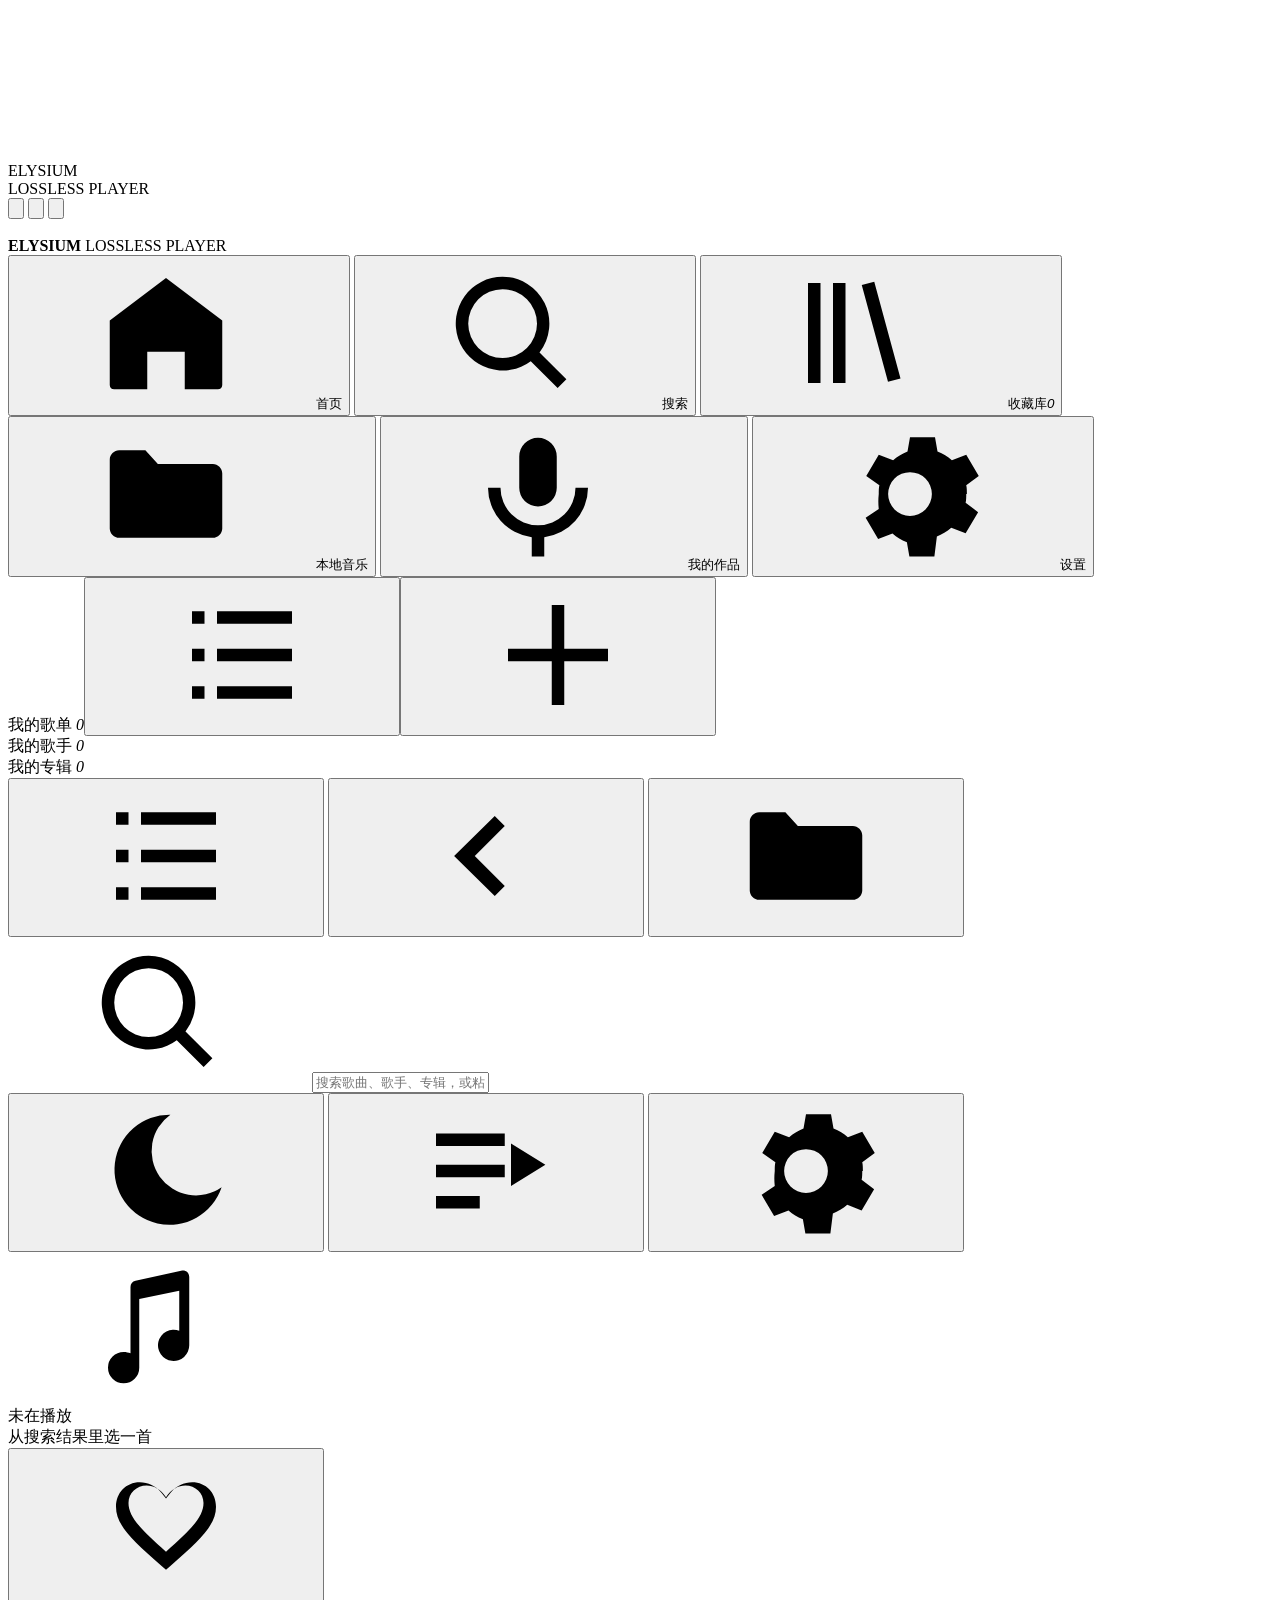
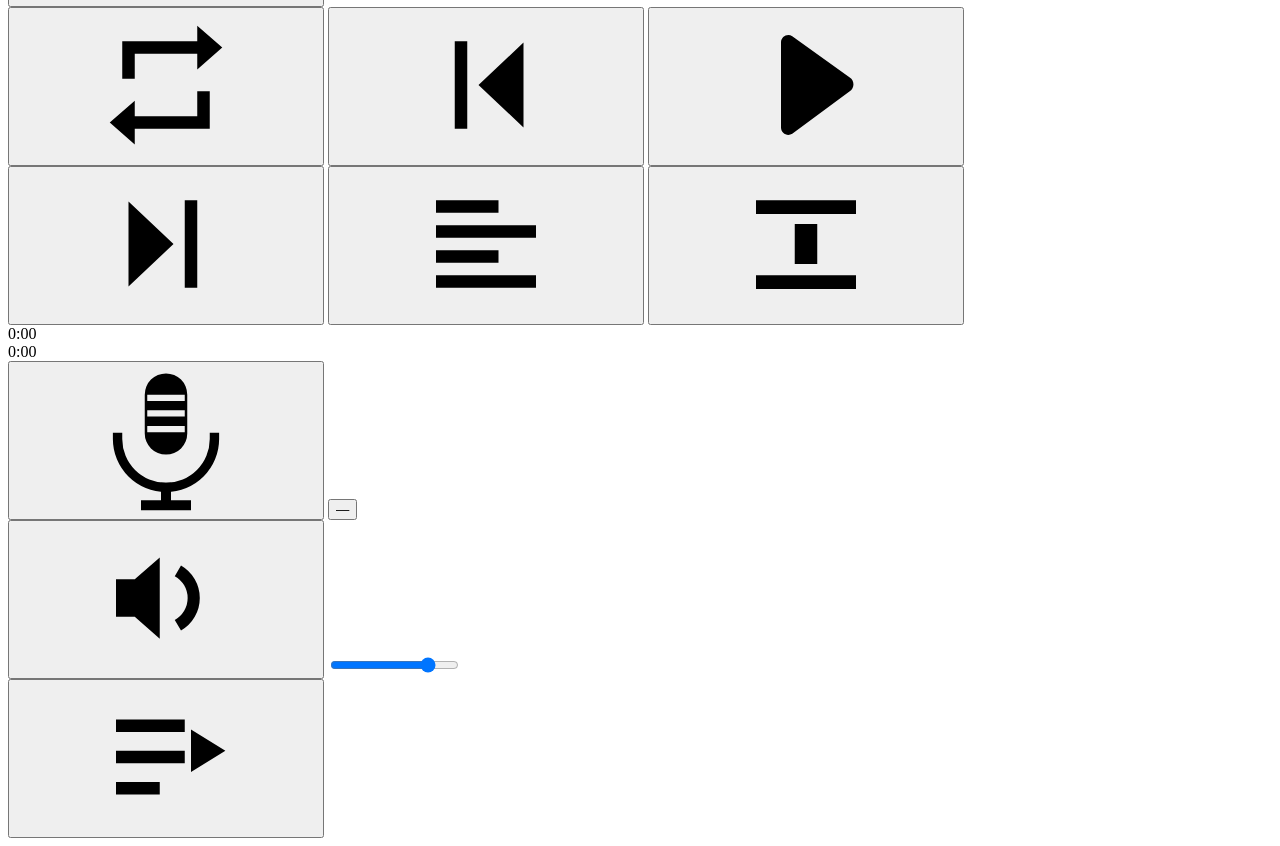
==== commit dd4ac5ae: "chore(sync): beta13 工作区快照 —— P11.5 压延迟（sweep/单采集/prefer）+ 端口复用修复 + UI-review 构建机同步用临时分支：内容 = 当前工作区（未" ====
--- a/web/index.html
+++ b/web/index.html
@@ -33,6 +33,7 @@
   <symbol id="i-trash" viewBox="0 0 24 24"><path d="M9 3h6l1 2h4v2H4V5h4l1-2zM6 9h12l-1 12H7L6 9z"/></symbol>
   <symbol id="i-retry" viewBox="0 0 24 24"><path d="M12 5V2L8 6l4 4V7a5 5 0 1 1-5 5H5a7 7 0 1 0 7-7z"/></symbol>
   <symbol id="i-check" viewBox="0 0 24 24"><path d="M9.6 16.2 5.4 12l-1.4 1.4 5.6 5.6L20 8.6 18.6 7.2z"/></symbol>
+  <symbol id="i-stop" viewBox="0 0 24 24"><rect x="6" y="6" width="12" height="12" rx="2.5"/></symbol>
   <symbol id="i-more" viewBox="0 0 24 24"><path d="M6 10.5a1.5 1.5 0 1 1 0 3 1.5 1.5 0 0 1 0-3zm6 0a1.5 1.5 0 1 1 0 3 1.5 1.5 0 0 1 0-3zm6 0a1.5 1.5 0 1 1 0 3 1.5 1.5 0 0 1 0-3z"/></symbol>
   <symbol id="i-home" viewBox="0 0 24 24"><path d="M12 3.2 21 10v10.3c0 .4-.3.7-.7.7H15v-6h-6v6H3.7c-.4 0-.7-.3-.7-.7V10l9-6.8z"/></symbol>
   <symbol id="i-lib" viewBox="0 0 24 24"><path d="M4 4h2v16H4zm4 0h2v16H8zm4.6.3 2-.5 4.2 15.5-2 .5z"/></symbol>
@@ -56,6 +57,8 @@
   <symbol id="i-plus" viewBox="0 0 24 24"><path d="M11 4h2v7h7v2h-7v7h-2v-7H4v-2h7z"/></symbol>
   <symbol id="i-mini" viewBox="0 0 24 24"><path d="M4 5h16v2.2H4zm0 12h16v2.2H4zm6.2-8.2h3.6v6.4h-3.6z"/></symbol>
   <symbol id="i-restore" viewBox="0 0 24 24"><path d="M4 4h16v16H4V4zm2 2v12h12V6H6zM8 8h8v8H8V8z"/></symbol>
+  <symbol id="i-sync" viewBox="0 0 24 24"><path d="M17.65 6.35C16.2 4.9 14.21 4 12 4a8 8 0 1 0 7.73 10h-2.08A6 6 0 1 1 12 6c1.66 0 3.14.69 4.22 1.78L13 11h7V4L17.65 6.35z"/></symbol>
+  <symbol id="i-pulse" viewBox="0 0 24 24"><path d="M2 12h4.2l2.5-8 4 16 2.6-8H22v2h-5l-3.7 11.4-4-15.7L10.2 12H2z"/></symbol>
   <symbol id="i-list" viewBox="0 0 24 24"><path d="M4 5h2v2H4zm4 0h12v2H8zM4 11h2v2H4zm4 0h12v2H8zm-4 6h2v2H4zm4 0h12v2H8z"/></symbol>
 </svg>
 
@@ -66,11 +69,11 @@
   <div class="wc-title">
     <div class="wc-brand"><img src="/logo.png" alt=""><span>ELYSIUM</span></div>
     <div class="wc-drag pywebview-drag-region"></div>
-    <div class="wc-path">LOSSLESS PLAYER</div>
+    <div class="wc-path" aria-hidden="true">LOSSLESS PLAYER</div>
     <div class="wc-ctrls">
-      <button class="wc-ctrl" data-act="min" title="最小化" aria-label="最小化">─</button>
-      <button class="wc-ctrl" data-act="max" title="最大化 / 还原" aria-label="最大化或还原">□</button>
-      <button class="wc-ctrl" data-act="close" title="关闭" aria-label="关闭">✕</button>
+      <button class="wc-ctrl" data-act="min" title="最小化" aria-label="最小化"><svg viewBox="0 0 24 24" aria-hidden="true"><path d="M6 12h12" fill="none" stroke="currentColor" stroke-width="1.6" stroke-linecap="round"/></svg></button>
+      <button class="wc-ctrl" data-act="max" title="最大化 / 还原" aria-label="最大化或还原"><svg viewBox="0 0 24 24" aria-hidden="true"><rect x="6.5" y="6.5" width="11" height="11" rx="1.5" fill="none" stroke="currentColor" stroke-width="1.6"/></svg></button>
+      <button class="wc-ctrl" data-act="close" title="关闭" aria-label="关闭"><svg viewBox="0 0 24 24" aria-hidden="true"><path d="M7 7l10 10M17 7L7 17" fill="none" stroke="currentColor" stroke-width="1.6" stroke-linecap="round"/></svg></button>
     </div>
   </div>
 
@@ -79,17 +82,17 @@
       <div class="brand-mark"><img src="/logo.png" alt=""></div>
       <div class="brand-txt">
         <b>ELYSIUM</b>
-        <span>LOSSLESS PLAYER</span>
+        <span aria-hidden="true">LOSSLESS PLAYER</span>
       </div>
     </div>
 
     <nav class="snav" id="snav">
-      <button class="snav-i on" data-nav="home"><svg><use href="#i-home"/></svg><span>首页</span></button>
-      <button class="snav-i" data-nav="search"><svg><use href="#i-search"/></svg><span>搜索</span></button>
-      <button class="snav-i" data-nav="library"><svg><use href="#i-lib"/></svg><span>收藏库</span><em id="libCount">0</em></button>
-      <button class="snav-i" data-nav="local"><svg><use href="#i-folder"/></svg><span>本地音乐</span><em id="localCount" hidden></em></button>
-      <button class="snav-i" data-nav="works"><svg><use href="#i-mic"/></svg><span>我的作品</span><em id="worksCount" hidden></em></button>
-      <button class="snav-i" data-nav="settings"><svg><use href="#i-gear"/></svg><span>设置</span></button>
+      <button class="snav-i on" data-nav="home" aria-label="首页" title="首页"><svg><use href="#i-home"/></svg><span>首页</span></button>
+      <button class="snav-i" data-nav="search" aria-label="搜索" title="搜索"><svg><use href="#i-search"/></svg><span>搜索</span></button>
+      <button class="snav-i" data-nav="library" aria-label="收藏库" title="收藏库"><svg><use href="#i-lib"/></svg><span>收藏库</span><em id="libCount">0</em></button>
+      <button class="snav-i" data-nav="local" aria-label="本地音乐" title="本地音乐"><svg><use href="#i-folder"/></svg><span>本地音乐</span><em id="localCount" hidden></em></button>
+      <button class="snav-i" data-nav="works" aria-label="我的作品" title="我的作品"><svg><use href="#i-mic"/></svg><span>我的作品</span><em id="worksCount" hidden></em></button>
+      <button class="snav-i" data-nav="settings" aria-label="设置" title="设置"><svg><use href="#i-gear"/></svg><span>设置</span></button>
     </nav>
 
     <div class="side-scroll">
@@ -121,7 +124,7 @@
         <div class="search-in">
           <svg class="sic"><use href="#i-search"/></svg>
           <input id="kw" type="text" placeholder="搜索歌曲、歌手、专辑，或粘贴链接"/>
-          <button type="button" class="sic-clear" id="kwClear" hidden><svg><use href="#i-close"/></svg></button>
+          <button type="button" class="sic-clear" id="kwClear" title="清除输入" aria-label="清除输入" hidden><svg><use href="#i-close"/></svg></button>
         </div>
       </form>
 
@@ -159,7 +162,8 @@
       </div>
       <div class="pl-seek">
         <span class="mono" id="curTime">0:00</span>
-        <div class="seek" id="seekBar">
+        <div class="seek" id="seekBar" role="slider" aria-label="播放进度" tabindex="0"
+          aria-valuemin="0" aria-valuemax="100" aria-valuenow="0" aria-valuetext="0:00 / 0:00">
           <div class="seek-tr"></div>
           <div class="seek-buf" id="seekBuf"></div>
           <div class="seek-fill" id="seekFill"></div>
@@ -190,7 +194,7 @@
       <button class="dtab on" data-pt="queue">队列</button>
       <button class="dtab" data-pt="dl">下载 <em id="dlCount">0</em></button>
     </div>
-    <button class="ic" data-close="panelDrawer"><svg><use href="#i-close"/></svg></button>
+    <button class="ic" data-close="panelDrawer" title="关闭队列" aria-label="关闭队列"><svg><use href="#i-close"/></svg></button>
   </div>
   <div class="drawer-body">
     <div id="queuePane"></div>
@@ -219,7 +223,8 @@
   <div class="np-dock">
     <div class="np-seek-row">
       <span class="mono" id="npCurTime">0:00</span>
-      <div class="seek" id="npSeekBar">
+      <div class="seek" id="npSeekBar" role="slider" aria-label="播放进度" tabindex="0"
+        aria-valuemin="0" aria-valuemax="100" aria-valuenow="0" aria-valuetext="0:00 / 0:00">
         <div class="seek-tr"></div><div class="seek-buf" id="npSeekBuf"></div>
         <div class="seek-fill" id="npSeekFill"></div><div class="seek-dot" id="npSeekDot"></div>
       </div>
@@ -251,7 +256,7 @@
 <aside class="drawer right wide" id="settingsDrawer" hidden>
   <div class="drawer-head">
     <div class="dtabs"><button class="dtab on">设置</button></div>
-    <button class="ic" data-close="settingsDrawer"><svg><use href="#i-close"/></svg></button>
+    <button class="ic" data-close="settingsDrawer" title="关闭设置" aria-label="关闭设置"><svg><use href="#i-close"/></svg></button>
   </div>
   <div class="drawer-body" id="settingsBody"></div>
 </aside>
@@ -259,7 +264,7 @@
 <aside class="drawer right xwide" id="importDrawer" hidden>
   <div class="drawer-head">
     <div class="dtabs"><button class="dtab on">导入歌单</button></div>
-    <button class="ic" data-close="importDrawer"><svg><use href="#i-close"/></svg></button>
+    <button class="ic" data-close="importDrawer" title="关闭导入歌单" aria-label="关闭导入歌单"><svg><use href="#i-close"/></svg></button>
   </div>
   <div class="drawer-body" id="importBody"></div>
 </aside>
@@ -268,7 +273,7 @@
 <aside class="drawer right xwide" id="syncDrawer" hidden>
   <div class="drawer-head">
     <div class="dtabs"><button class="dtab on">从远端拉取</button></div>
-    <button class="ic" data-close="syncDrawer"><svg><use href="#i-close"/></svg></button>
+    <button class="ic" data-close="syncDrawer" title="关闭从远端拉取" aria-label="关闭从远端拉取"><svg><use href="#i-close"/></svg></button>
   </div>
   <div class="drawer-body" id="syncBody"></div>
 </aside>
@@ -280,7 +285,7 @@
         <div class="kicker">LYRICS</div>
         <h3 id="lyricTitle">歌词</h3>
       </div>
-      <button class="ic" data-close="lyricLayer"><svg><use href="#i-close"/></svg></button>
+      <button class="ic" data-close="lyricLayer" title="关闭歌词" aria-label="关闭歌词"><svg><use href="#i-close"/></svg></button>
     </div>
     <div class="lyric-body" id="lyricBody"></div>
     <div class="lyric-foot lrc-tools">
@@ -302,25 +307,30 @@
     <button class="ic k-x" data-act="k-close" title="退出演唱" aria-label="退出演唱"><svg><use href="#i-back"/></svg></button>
     <div class="k-meta">
       <div class="k-title ell" id="kTitle"></div>
-      <div class="k-artist ell" id="kArtist"></div>
-      <div class="k-badge mono" id="kKeyBadge" hidden title="调性 / 音域由原唱旋律自动解析，供参考"></div>
+      <div class="k-sub">
+        <span class="k-artist ell" id="kArtist"></span>
+        <span class="k-badge mono" id="kKeyBadge" hidden title="调性 / 音域由原唱旋律自动解析，供参考"></span>
+      </div>
     </div>
   </div>
   <div class="k-prog"><div class="k-prog-fill" id="kProgFill"></div></div>
-  <div class="k-stage" id="kStage"></div>
-  <!-- 实时音准（P9）：大字音名 + 音分偏差 + CDEFGAB 音阶刻度条 -->
-  <div class="k-pitch" id="kPitchBar">
-    <div class="kp-note mono" id="kpNote">—</div>
-    <div class="kp-mid">
+  <!-- 舞台：ready 说明 / 倒数 / 结算；演唱中清空退场，让歌词占满主区 -->
+  <div class="k-main">
+    <div class="k-stage" id="kStage"></div>
+    <div class="k-lines" id="kLines"></div>
+    <!-- 实时音准（P9）：音名/音分读数在上，音阶轨严格居中 —— 左右不再有任何占位把中轴顶偏 -->
+    <div class="k-pitch" id="kPitchBar">
+      <div class="kp-top">
+        <div class="kp-note mono" id="kpNote">—</div>
+        <div class="kp-cents mono" id="kpCents">等你开口</div>
+      </div>
       <div class="kp-bar">
         <div class="kp-ticks" id="kpTicks"></div>
         <div class="kp-target" id="kpTarget" hidden></div>
         <div class="kp-needle" id="kpNeedle"></div>
       </div>
-      <div class="kp-cents mono" id="kpCents">等你开口</div>
-    </div>
-  </div>
-  <div class="k-lines" id="kLines"></div>
+    </div>
+  </div>
   <!-- 控制坞：调音台面板（按需展开）+ 传输行 + 模式行。
        交互对齐全民K歌：原唱/伴唱是切换、调音进面板（通道推子+混响预设+耳返开关）、变调用步进器 -->
   <div class="k-ctl" id="kCtl">
@@ -337,6 +347,19 @@
           <label class="km-echo" title="耳返：耳机里听自己的声音。外放时建议关闭防啸叫">
             <input type="checkbox" class="switch" id="kEcho" checked/>耳返
           </label>
+          <!-- 原生直通（仅 Android 宿主注入桥后显示）：干声走 AudioRecord→AudioTrack，
+               录音/混响仍走 WebAudio；失败自动回退 WebView 耳返 -->
+          <label class="km-echo km-native" id="kNativeRow" hidden
+                 title="原生低延迟耳返：人声走 AudioRecord→AudioTrack 直通，录音/混响仍在 WebAudio；有线耳机最佳">
+            <input type="checkbox" class="switch" id="kNative" checked/>原生直通
+          </label>
+          <!-- 单采集实验（P11.5，仅 Android + 桥）：进 K 歌不申请 WebView 麦克风，
+               只有原生一路采集。无录音无音准，用于鉴别双采集并发延迟惩罚 -->
+          <label class="km-echo km-native" id="kSoloRow" hidden
+                 title="单采集实验：下一场 K 歌 WebView 不申请麦克风，只有原生耳返（无录音无音准）。用来对比双采集是否拖高延迟">
+            <input type="checkbox" class="switch" id="kSolo"/>单采集实验
+          </label>
+          <div class="km-native-info mono" id="kNativeInfo" hidden></div>
         </div>
         <div class="km-ch k-mic-only">
           <div class="km-head"><span class="km-name"><svg><use href="#i-spark"/></svg>音色</span><span class="km-val mono" id="kToneValTxt"></span></div>
@@ -379,9 +402,9 @@
       <input type="checkbox" id="kVocal" hidden/>
     </div>
     <div class="kc-trans">
-      <span class="k-rec mono" id="kRecTime">0:00</span>
-      <button class="btn primary lg" id="kBegin" data-act="k-begin" hidden>开始演唱</button>
-      <button class="btn primary sm" id="kFinish" data-act="k-finish" hidden>唱完了</button>
+      <span class="k-clock"><span class="k-rec mono" id="kRecTime">0:00</span><span class="k-clock-cap" id="kClockCap">演唱中</span></span>
+      <button class="btn primary kc-go" id="kBegin" data-act="k-begin" hidden>开始演唱</button>
+      <button class="btn primary kc-finish" id="kFinish" data-act="k-finish" hidden><svg><use href="#i-stop"/></svg>唱完了</button>
     </div>
     <div class="kc-row">
       <div class="k-seg" id="kSeg" role="group" aria-label="原唱 / 伴唱（消人声）" title="消原唱状态：自动判定或手动选择">
